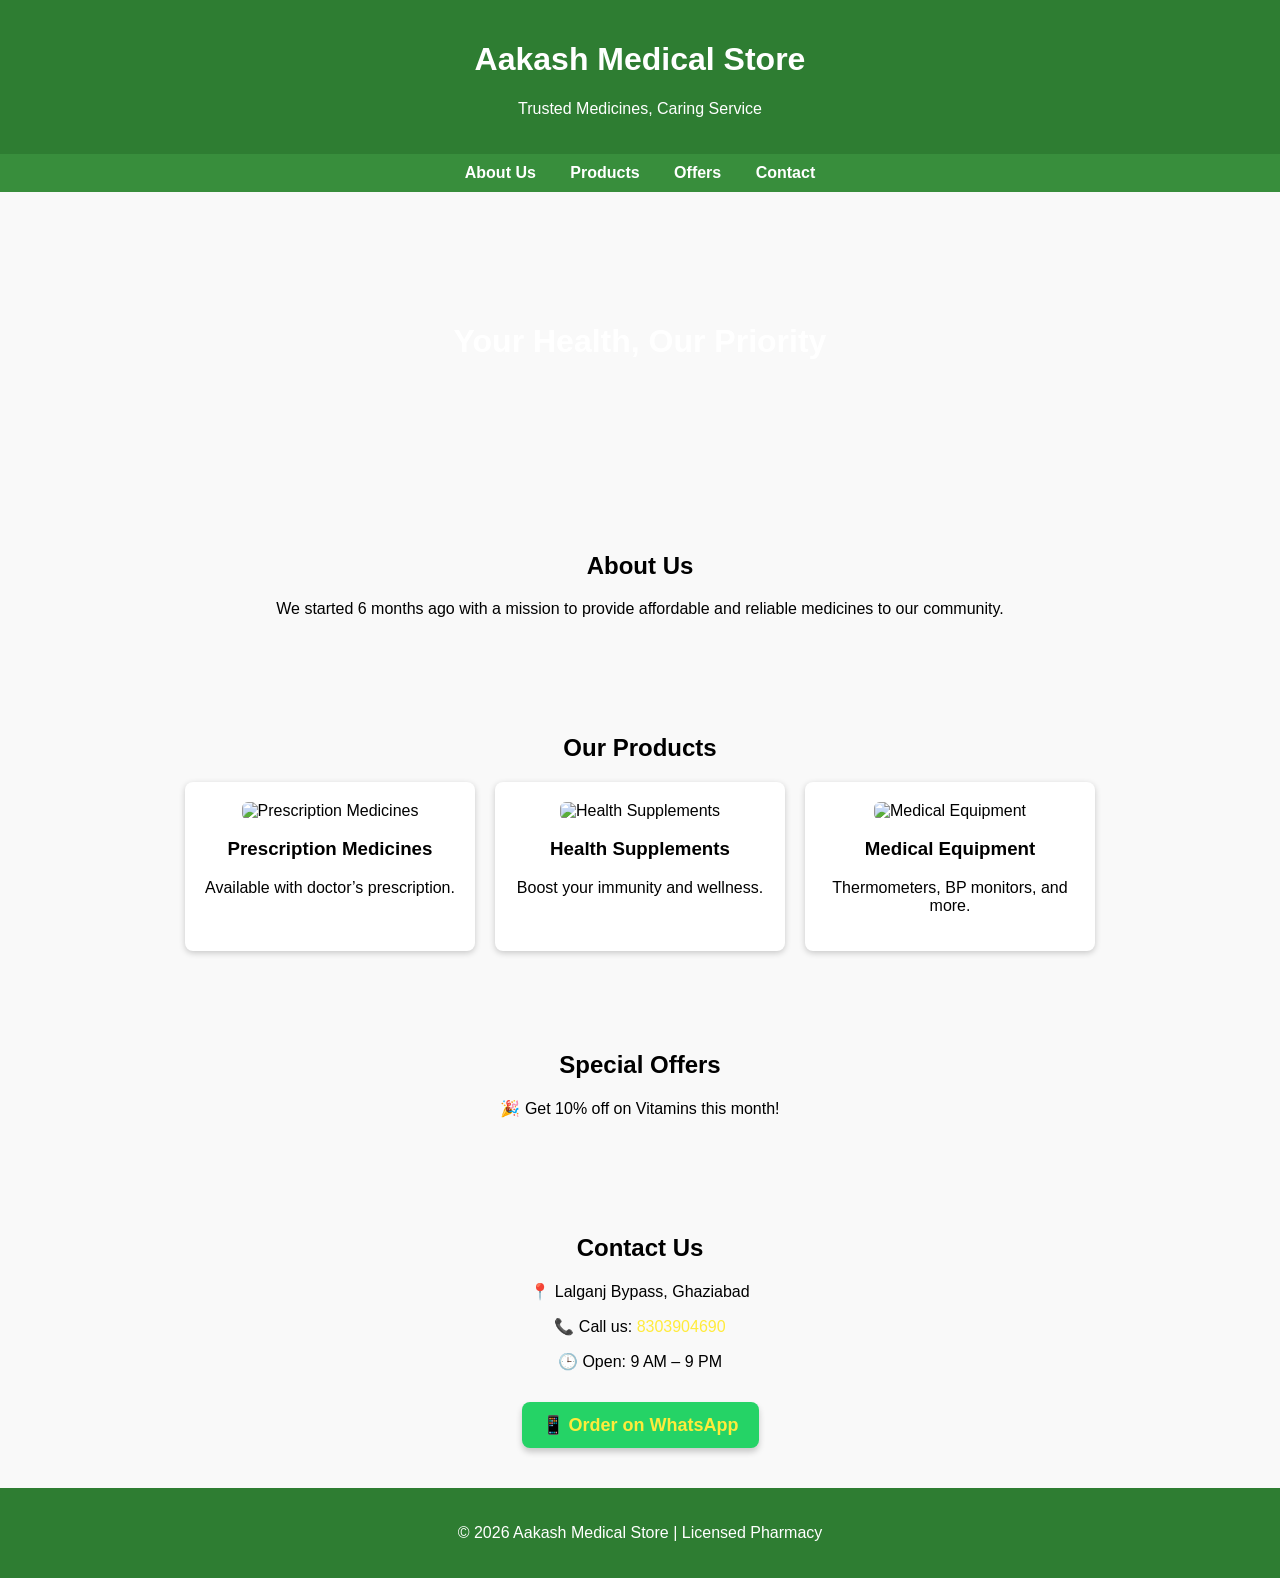
==== index.html @ 36612be6 "Add files via upload" ====
<!DOCTYPE html>
<html lang="en">
<head>
  <meta charset="UTF-8">
  <meta name="viewport" content="width=device-width, initial-scale=1.0">
  <title>Aakash Medical Store</title>
  <style>
    body {font-family: Arial, sans-serif; margin:0; padding:0; background:#f9f9f9;}
    header {background:#2e7d32; color:white; padding:20px; text-align:center;}
    nav {background:#388e3c; padding:10px; text-align:center;}
    nav a {color:white; margin:0 15px; text-decoration:none; font-weight:bold;}
    .banner {background:url('pharmacy.jpg') no-repeat center; background-size:cover; height:300px; display:flex; align-items:center; justify-content:center; color:white; font-size:2em; font-weight:bold;}
    section {padding:40px; text-align:center;}
    .products {display:flex; justify-content:center; gap:20px; flex-wrap:wrap;}
    .card {background:white; padding:20px; border-radius:8px; box-shadow:0 2px 6px rgba(0,0,0,0.2); width:250px;}
    .card img {width:100%; border-radius:6px;}
    footer {background:#2e7d32; color:white; text-align:center; padding:20px;}
    .contact a {color:#ffeb3b; text-decoration:none;}
    .whatsapp-button {
      display:inline-block;
      background-color:#25D366; /* WhatsApp Green */
      color:white;
      font-size:18px;
      font-weight:bold;
      padding:12px 20px;
      border-radius:8px;
      text-decoration:none;
      box-shadow:0 4px 6px rgba(0,0,0,0.2);
      transition:background-color 0.3s ease;
      margin-top:15px;
    }
    .whatsapp-button:hover {
      background-color:#128C7E; /* Darker shade on hover */
    }
  </style>
</head>
<body>

<header>
  <h1>Aakash Medical Store</h1>
  <p>Trusted Medicines, Caring Service</p>
</header>

<nav>
  <a href="#about">About Us</a>
  <a href="#products">Products</a>
  <a href="#offers">Offers</a>
  <a href="#contact">Contact</a>
</nav>

<div class="banner">Your Health, Our Priority</div>

<section id="about">
  <h2>About Us</h2>
  <p>We started 6 months ago with a mission to provide affordable and reliable medicines to our community.</p>
</section>

<section id="products">
  <h2>Our Products</h2>
  <div class="products">
    <div class="card">
      <img src="medicine1.jpg" alt="Prescription Medicines">
      <h3>Prescription Medicines</h3>
      <p>Available with doctor’s prescription.</p>
    </div>
    <div class="card">
      <img src="supplements.jpg" alt="Health Supplements">
      <h3>Health Supplements</h3>
      <p>Boost your immunity and wellness.</p>
    </div>
    <div class="card">
      <img src="equipment.jpg" alt="Medical Equipment">
      <h3>Medical Equipment</h3>
      <p>Thermometers, BP monitors, and more.</p>
    </div>
  </div>
</section>

<section id="offers">
  <h2>Special Offers</h2>
  <p>🎉 Get 10% off on Vitamins this month!</p>
</section>

<section id="contact" class="contact">
  <h2>Contact Us</h2>
  <p>📍 Lalganj Bypass, Ghaziabad</p>
  <p>📞 Call us: <a href="tel:8303904690">8303904690</a></p>
  <p>🕒 Open: 9 AM – 9 PM</p>

  <!-- WhatsApp Order Button -->
  <a href="https://wa.me/918303904690" class="whatsapp-button" target="_blank">
    📱 Order on WhatsApp
  </a>
</section>

<footer>
  <p>&copy; 2026 Aakash Medical Store | Licensed Pharmacy</p>
</footer>

</body>
</html>
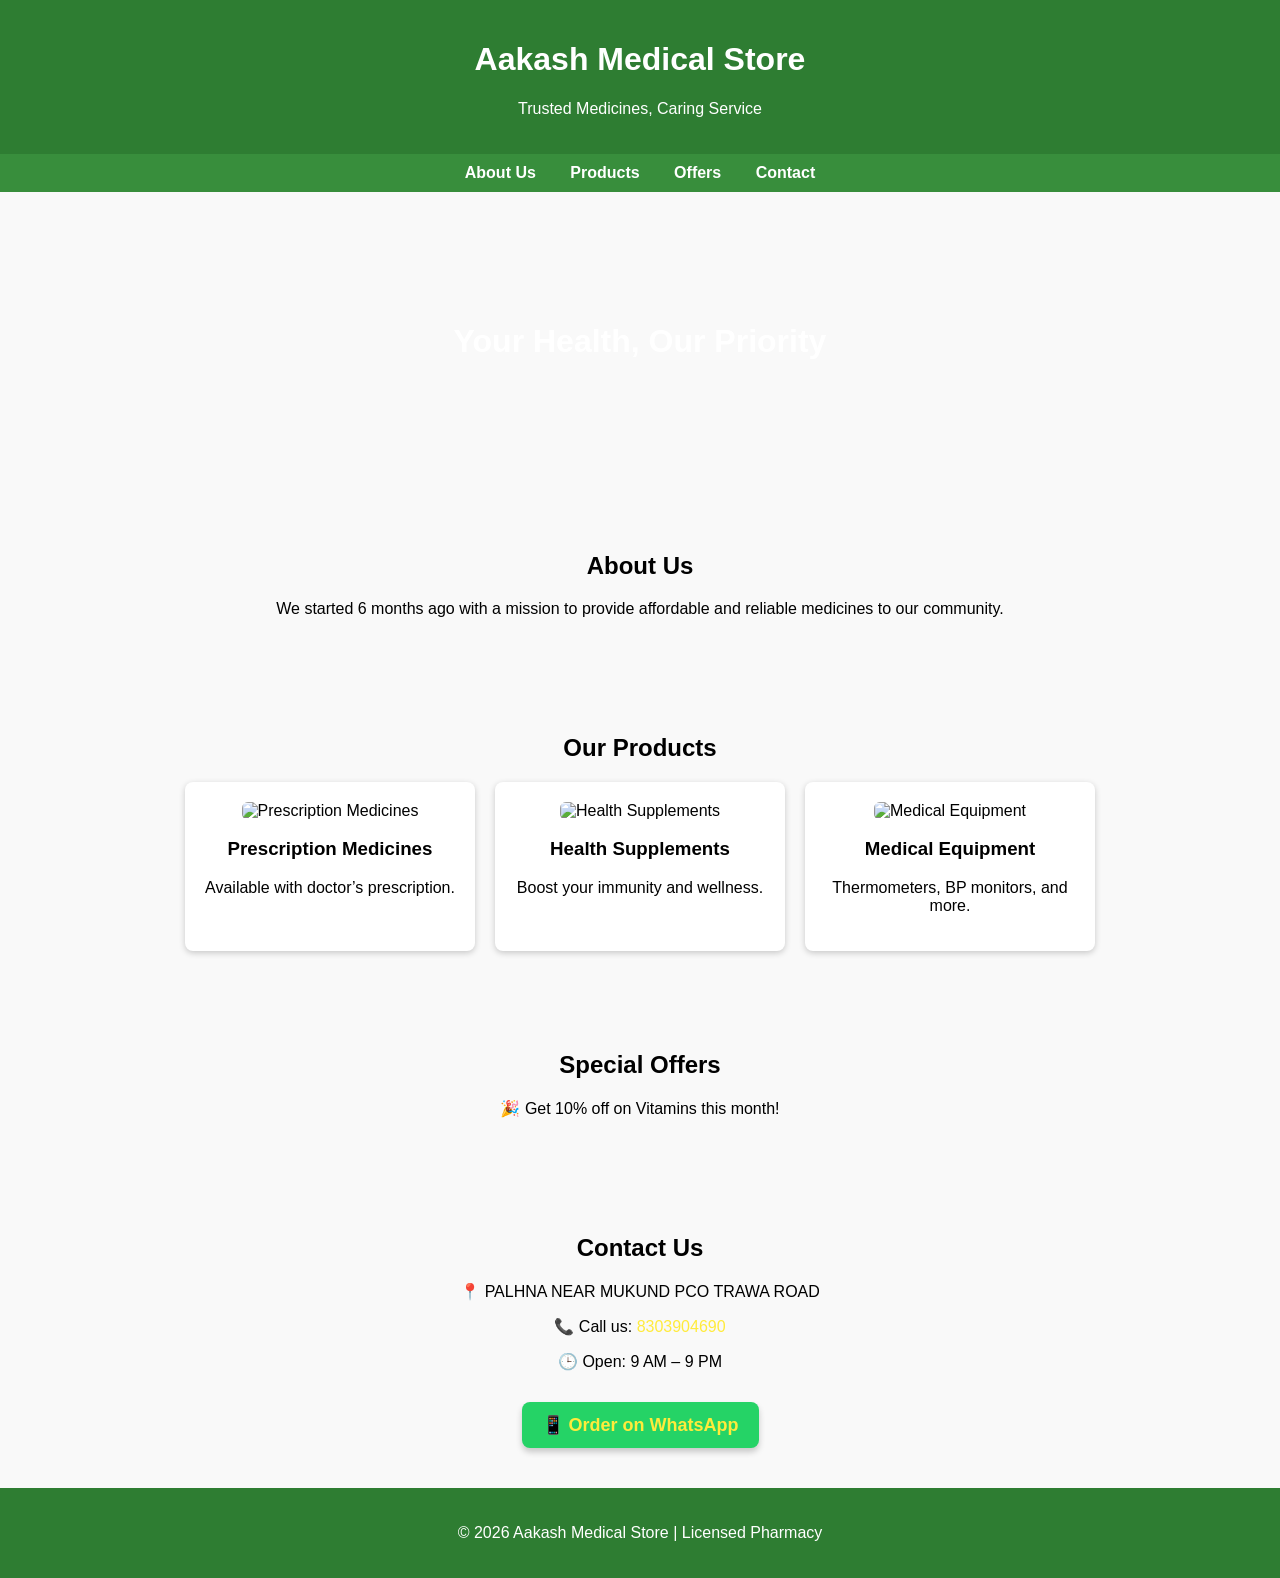
==== commit 79956886: "Update index.html" ====
--- a/index.html
+++ b/index.html
@@ -83,7 +83,7 @@
 
 <section id="contact" class="contact">
   <h2>Contact Us</h2>
-  <p>📍 Lalganj Bypass, Ghaziabad</p>
+  <p>📍 PALHNA NEAR MUKUND PCO TRAWA ROAD</p>
   <p>📞 Call us: <a href="tel:8303904690">8303904690</a></p>
   <p>🕒 Open: 9 AM – 9 PM</p>
 
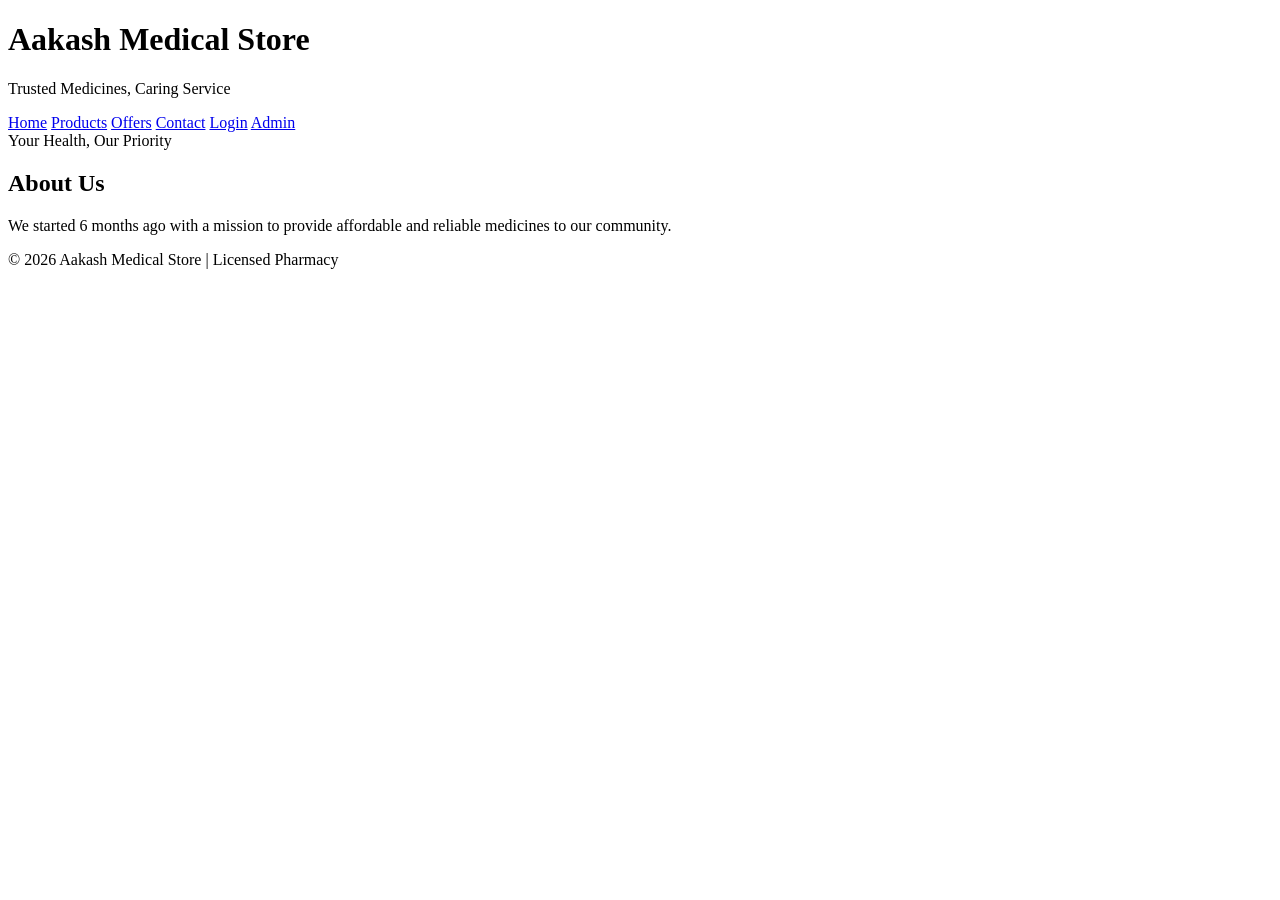
==== commit c8c68bb1: "Add files via upload" ====
--- a/index.html
+++ b/index.html
@@ -1,101 +1,39 @@
 <!DOCTYPE html>
 <html lang="en">
+
 <head>
-  <meta charset="UTF-8">
-  <meta name="viewport" content="width=device-width, initial-scale=1.0">
-  <title>Aakash Medical Store</title>
-  <style>
-    body {font-family: Arial, sans-serif; margin:0; padding:0; background:#f9f9f9;}
-    header {background:#2e7d32; color:white; padding:20px; text-align:center;}
-    nav {background:#388e3c; padding:10px; text-align:center;}
-    nav a {color:white; margin:0 15px; text-decoration:none; font-weight:bold;}
-    .banner {background:url('pharmacy.jpg') no-repeat center; background-size:cover; height:300px; display:flex; align-items:center; justify-content:center; color:white; font-size:2em; font-weight:bold;}
-    section {padding:40px; text-align:center;}
-    .products {display:flex; justify-content:center; gap:20px; flex-wrap:wrap;}
-    .card {background:white; padding:20px; border-radius:8px; box-shadow:0 2px 6px rgba(0,0,0,0.2); width:250px;}
-    .card img {width:100%; border-radius:6px;}
-    footer {background:#2e7d32; color:white; text-align:center; padding:20px;}
-    .contact a {color:#ffeb3b; text-decoration:none;}
-    .whatsapp-button {
-      display:inline-block;
-      background-color:#25D366; /* WhatsApp Green */
-      color:white;
-      font-size:18px;
-      font-weight:bold;
-      padding:12px 20px;
-      border-radius:8px;
-      text-decoration:none;
-      box-shadow:0 4px 6px rgba(0,0,0,0.2);
-      transition:background-color 0.3s ease;
-      margin-top:15px;
-    }
-    .whatsapp-button:hover {
-      background-color:#128C7E; /* Darker shade on hover */
-    }
-  </style>
+    <meta charset="UTF-8">
+    <title>Aakash Medical Store</title>
+    <link rel="stylesheet" href="style.css">
 </head>
+
 <body>
+    <header>
+        <h1>Aakash Medical Store</h1>
+        <p>Trusted Medicines, Caring Service</p>
+    </header>
 
-<header>
-  <h1>Aakash Medical Store</h1>
-  <p>Trusted Medicines, Caring Service</p>
-</header>
+    <nav>
+        <a href="index.html">Home</a>
+        <a href="products.html">Products</a>
+        <a href="offers.html">Offers</a>
+        <a href="contact.html">Contact</a>
+        <a href="login.html">Login</a>
+        <a href="admin.html">Admin</a>
+    </nav>
 
-<nav>
-  <a href="#about">About Us</a>
-  <a href="#products">Products</a>
-  <a href="#offers">Offers</a>
-  <a href="#contact">Contact</a>
-</nav>
+    <div class="banner">
+        <span>Your Health, Our Priority</span>
+    </div>
 
-<div class="banner">Your Health, Our Priority</div>
+    <section id="about">
+        <h2>About Us</h2>
+        <p>We started 6 months ago with a mission to provide affordable and reliable medicines to our community.</p>
+    </section>
 
-<section id="about">
-  <h2>About Us</h2>
-  <p>We started 6 months ago with a mission to provide affordable and reliable medicines to our community.</p>
-</section>
+    <footer>
+        <p>&copy; 2026 Aakash Medical Store | Licensed Pharmacy</p>
+    </footer>
+</body>
 
-<section id="products">
-  <h2>Our Products</h2>
-  <div class="products">
-    <div class="card">
-      <img src="medicine1.jpg" alt="Prescription Medicines">
-      <h3>Prescription Medicines</h3>
-      <p>Available with doctor’s prescription.</p>
-    </div>
-    <div class="card">
-      <img src="supplements.jpg" alt="Health Supplements">
-      <h3>Health Supplements</h3>
-      <p>Boost your immunity and wellness.</p>
-    </div>
-    <div class="card">
-      <img src="equipment.jpg" alt="Medical Equipment">
-      <h3>Medical Equipment</h3>
-      <p>Thermometers, BP monitors, and more.</p>
-    </div>
-  </div>
-</section>
-
-<section id="offers">
-  <h2>Special Offers</h2>
-  <p>🎉 Get 10% off on Vitamins this month!</p>
-</section>
-
-<section id="contact" class="contact">
-  <h2>Contact Us</h2>
-  <p>📍 PALHNA NEAR MUKUND PCO TRAWA ROAD</p>
-  <p>📞 Call us: <a href="tel:8303904690">8303904690</a></p>
-  <p>🕒 Open: 9 AM – 9 PM</p>
-
-  <!-- WhatsApp Order Button -->
-  <a href="https://wa.me/918303904690" class="whatsapp-button" target="_blank">
-    📱 Order on WhatsApp
-  </a>
-</section>
-
-<footer>
-  <p>&copy; 2026 Aakash Medical Store | Licensed Pharmacy</p>
-</footer>
-
-</body>
-</html>
+</html>
